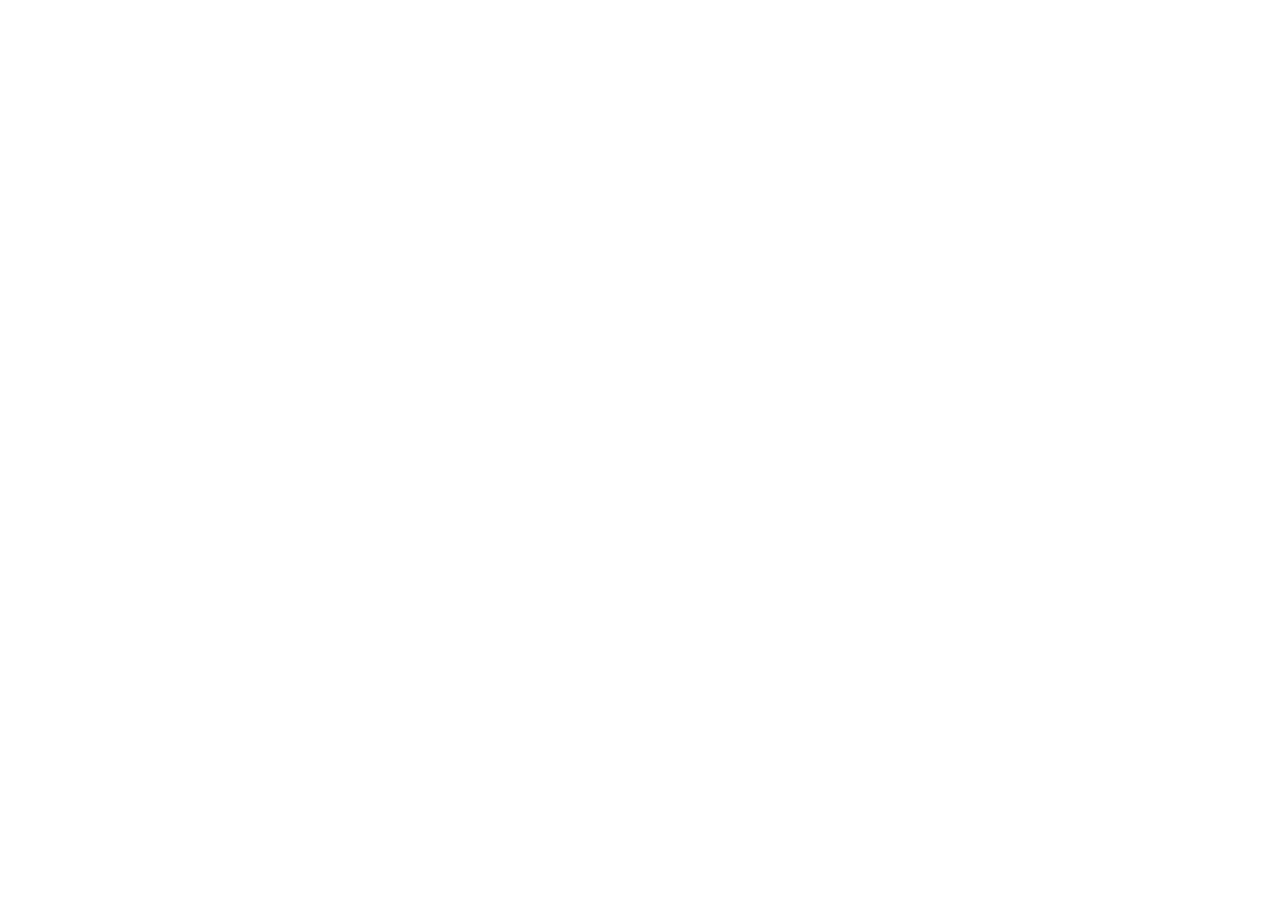
==== index.html @ 66e58768 "pagina principal" ====
<!DOCTYPE html>
<html lang="pt-br">
<head>
    <meta charset="UTF-8">
    <meta name="viewport" content="width=device-width, initial-scale=1.0">
    <title>Projeto de Redes Sociais</title>
    <link rel="shortcut icon" href="favicons.ico" type="image/x-icon">
</head>
<body>
    
</body>
</html>
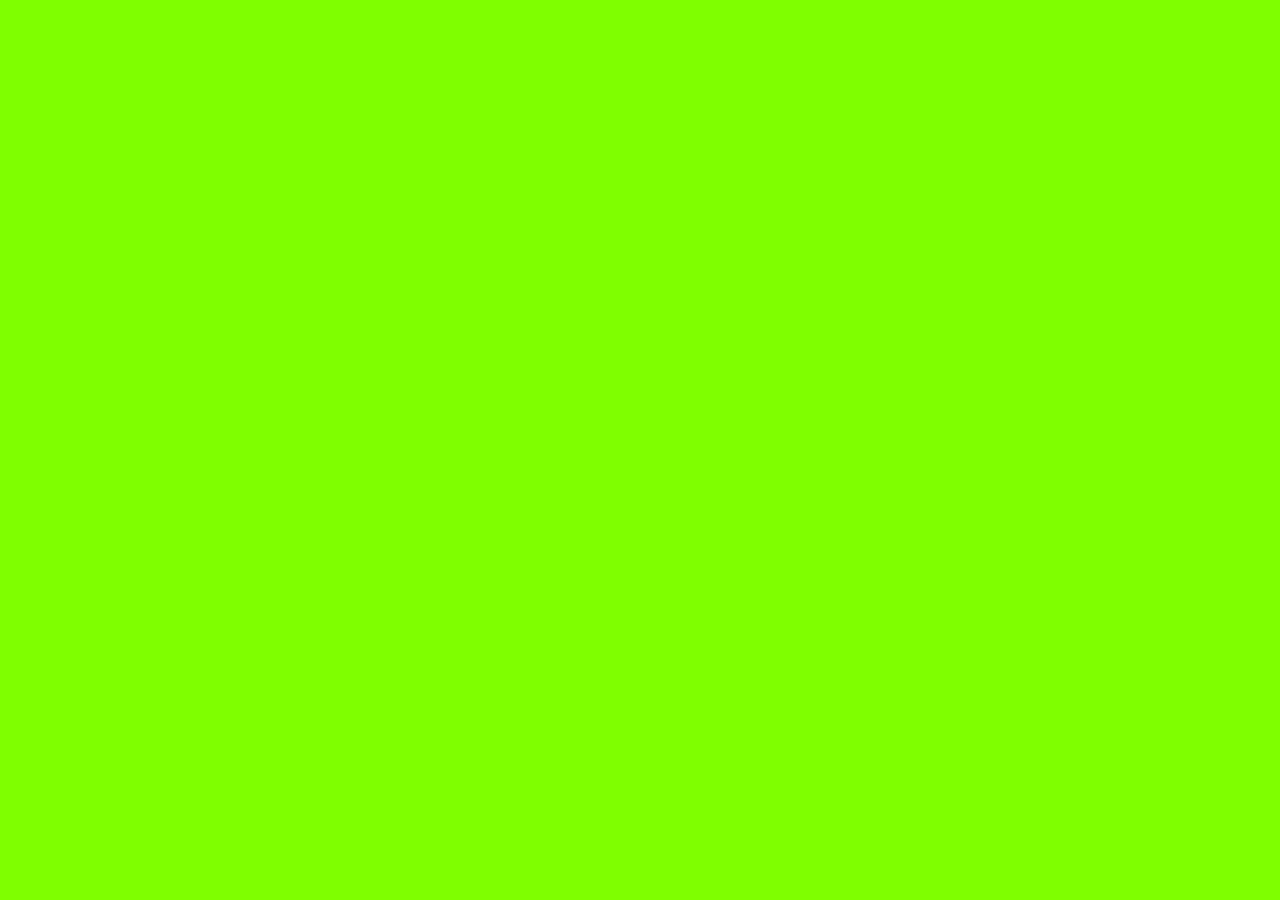
==== commit 47c19824: "adf" ====
--- a/index.html
+++ b/index.html
@@ -4,9 +4,17 @@
     <meta charset="UTF-8">
     <meta name="viewport" content="width=device-width, initial-scale=1.0">
     <title>Projeto de Redes Sociais</title>
+    <link rel="stylesheet" href="estilos/style.css">
     <link rel="shortcut icon" href="favicons.ico" type="image/x-icon">
 </head>
 <body>
-    
+    <main>
+        <section id="telefone">
+
+        </section>
+        <section id="redes-sociais">
+
+        </section>
+    </main>
 </body>
 </html>
--- a/estilos/style.css
+++ b/estilos/style.css
@@ -0,0 +1,26 @@
+@charset "UTF-8";
+
+*{
+    margin: 0px;
+    padding: 0px;
+    font-family: Arial, Helvetica, sans-serif;
+}
+
+html, body{
+    height: 100vh;
+    width: 100vw;
+    background-color: black;
+}
+
+body{
+    background: url('../imagens/fundo-madeira.jpg');
+}
+
+main{
+    position: relative;
+    height: 100vh;
+    background-color: chartreuse;
+}
+
+
+
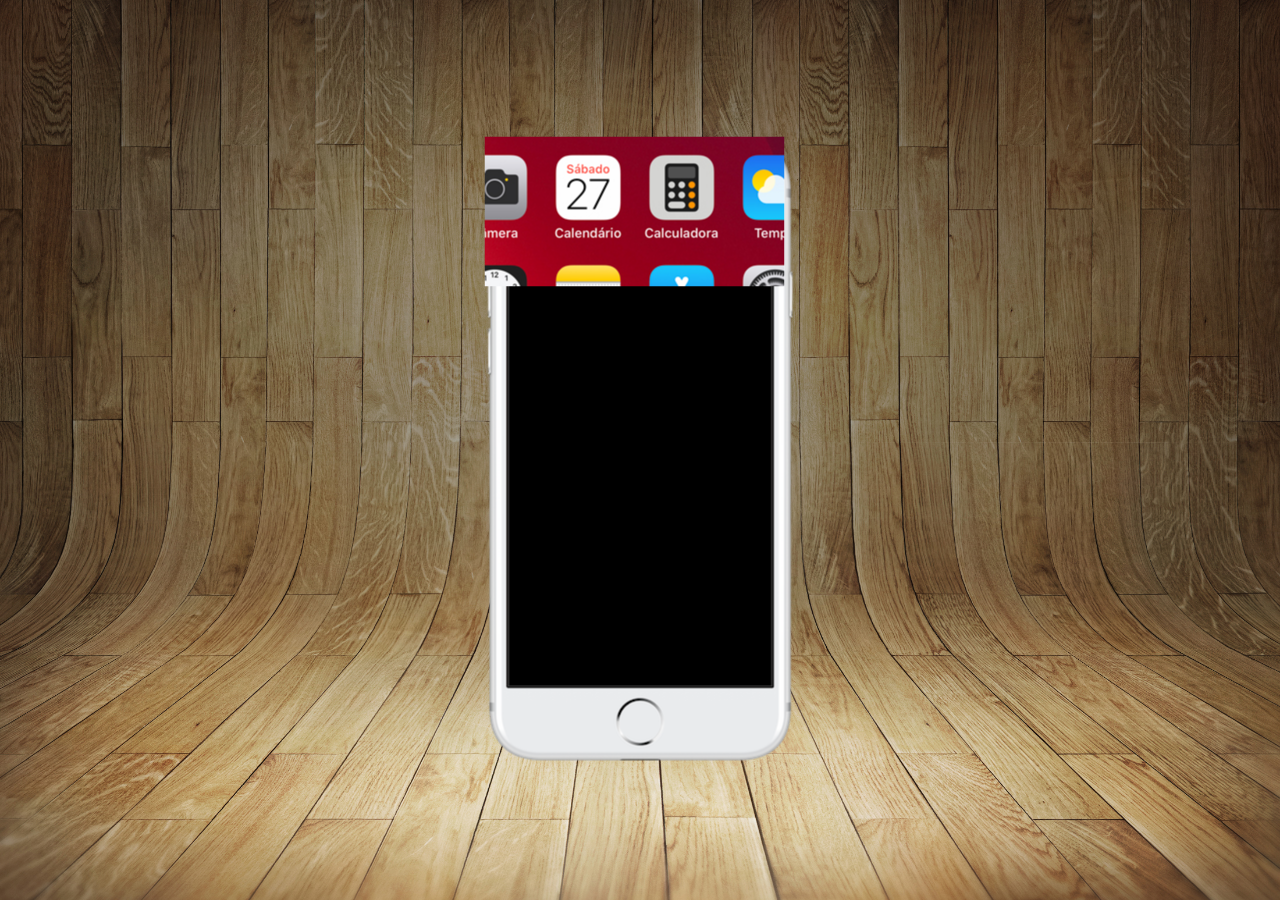
==== commit 1f153db1: "add" ====
--- a/index.html
+++ b/index.html
@@ -10,6 +10,7 @@
 <body>
     <main>
         <section id="telefone">
+            <iframe src="./home.html" frameborder="0"></iframe>
 
         </section>
         <section id="redes-sociais">
--- a/estilos/style.css
+++ b/estilos/style.css
@@ -13,13 +13,24 @@
 }
 
 body{
-    background: url('../imagens/fundo-madeira.jpg');
+    background: url('../imagens/fundo-madeira.jpg') no-repeat top center;
+    background-size: cover;
+    background-attachment: fixed;
 }
 
 main{
     position: relative;
     height: 100vh;
-    background-color: chartreuse;
+}
+
+section#telefone{
+    background: url('../imagens/frame-iphone.png') no-repeat;
+    top: 50%;
+    left: 50%;
+    transform: translate(-50%, -50%);
+    width: 311px;
+    height: 627px;
+    position: absolute;
 }
 
 
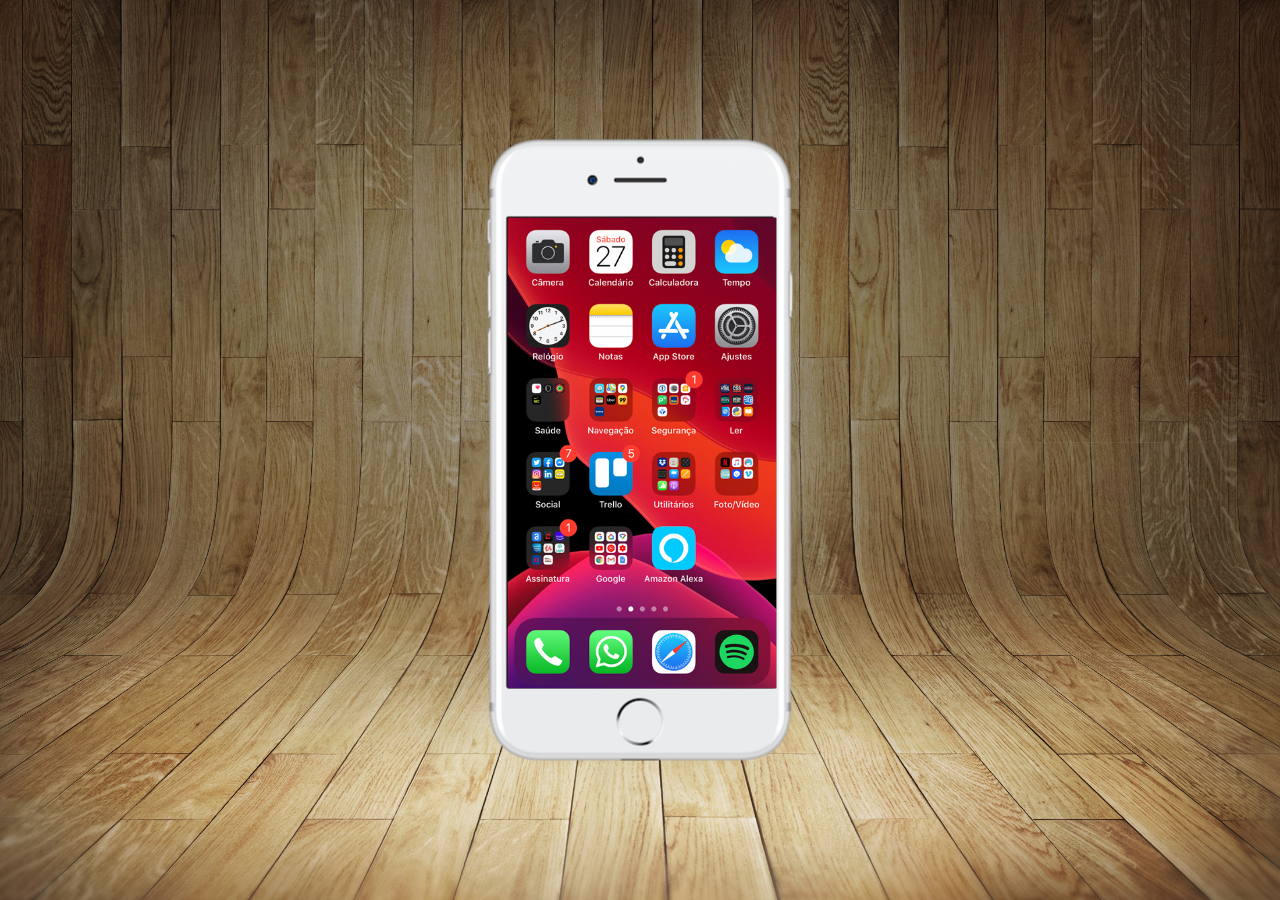
==== commit 927de47d: "modificacao" ====
--- a/index.html
+++ b/index.html
@@ -10,7 +10,7 @@
 <body>
     <main>
         <section id="telefone">
-            <iframe src="./home.html" frameborder="0"></iframe>
+            <iframe src="./home.html" frameborder="0" name="tela" id="tela"></iframe>
 
         </section>
         <section id="redes-sociais">
--- a/estilos/style.css
+++ b/estilos/style.css
@@ -33,5 +33,14 @@
     position: absolute;
 }
 
+iframe#tela{
+    position: relative;
+    top: 80.5px;
+    left: 22.5px;
+    height: 471px;
+    width: 269px;
+
+}
 
 
+
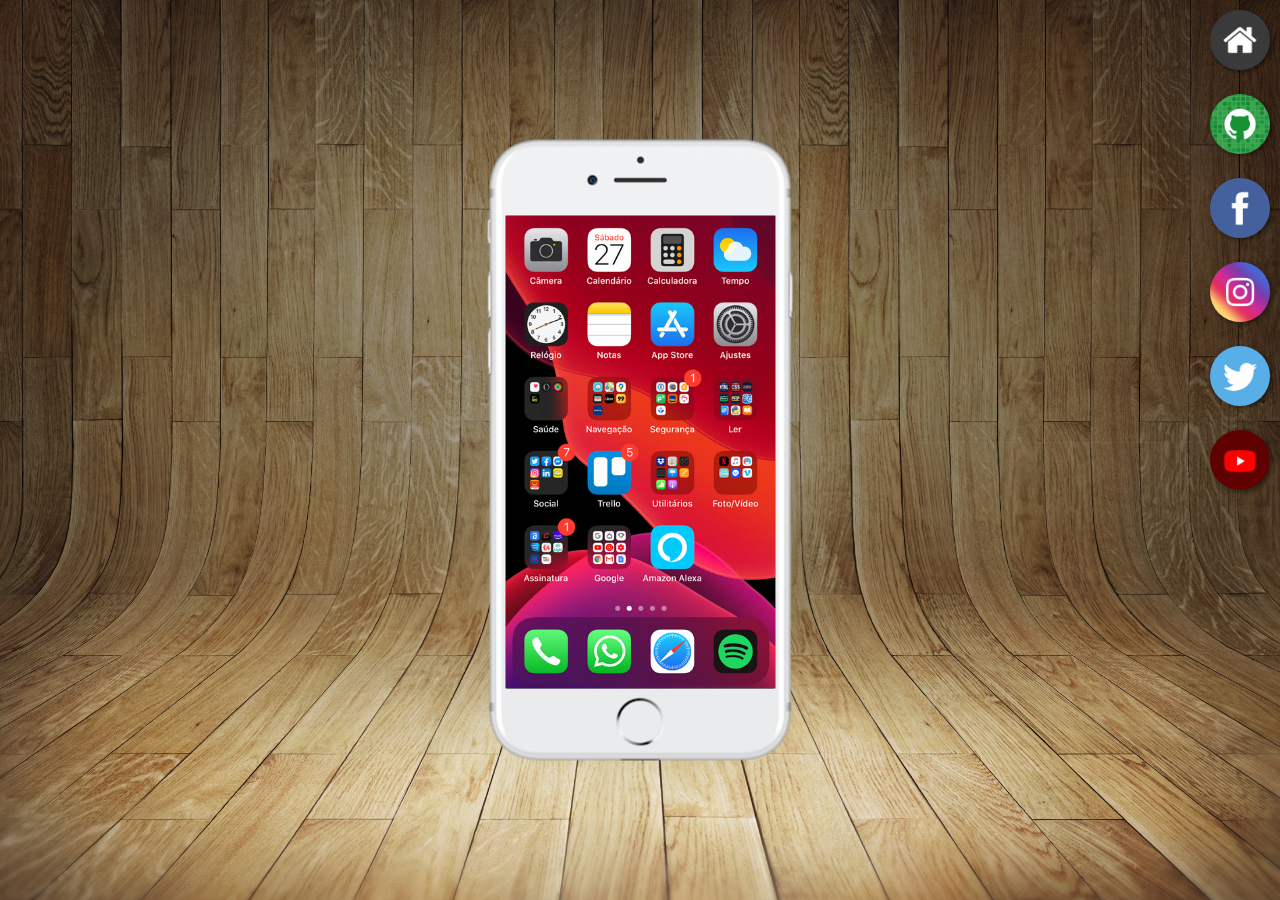
==== commit 93af13f1: "modificações" ====
--- a/index.html
+++ b/index.html
@@ -14,6 +14,12 @@
 
         </section>
         <section id="redes-sociais">
+            <a href="home.html" target="tela"><img src="imagens/logo-home.jpg" alt=""></a><br>
+            <a href="github.html" target="tela"><img src="imagens/logo-github.jpg" alt=""></a><br>
+            <a href="facebook.html" target="tela"><img src="imagens/logo-facebook.jpg" alt=""></a><br>
+            <a href="instagram.html" target="tela"><img src="imagens/logo-instagram.jpg" alt=""></a><br>
+            <a href="twitter.html" target="tela"><img src="imagens/logo-twitter.jpg" alt=""></a><br>
+            <a href="youtube.html" target="tela"><img src="imagens/logo-youtube.jpg" alt=""></a>
 
         </section>
     </main>
--- a/estilos/style.css
+++ b/estilos/style.css
@@ -35,10 +35,30 @@
 
 iframe#tela{
     position: relative;
-    top: 80.5px;
-    left: 22.5px;
-    height: 471px;
-    width: 269px;
+    top: 79px;
+    left: 21px;
+    height: 473px;
+    width: 270px;
+
+}
+
+section#redes-sociais{
+    text-align: right;
+}
+
+section#redes-sociais > a > img{
+    width: 60px;
+    margin: 10px;
+    border-radius: 50%;
+    box-sizing: border-box;
+    box-shadow: 2px 2px 5px rgba(0, 0, 0, 0.473);
+}
+
+section#redes-sociais > a > img:hover{
+    border: 2px solid white;
+    box-shadow: 6px 6px 12px rgba(0, 0, 0, 0.534);
+    transform: translate(-5px, -5px);
+    transition: transform 0.3s, border 0.4s;
 
 }
 
